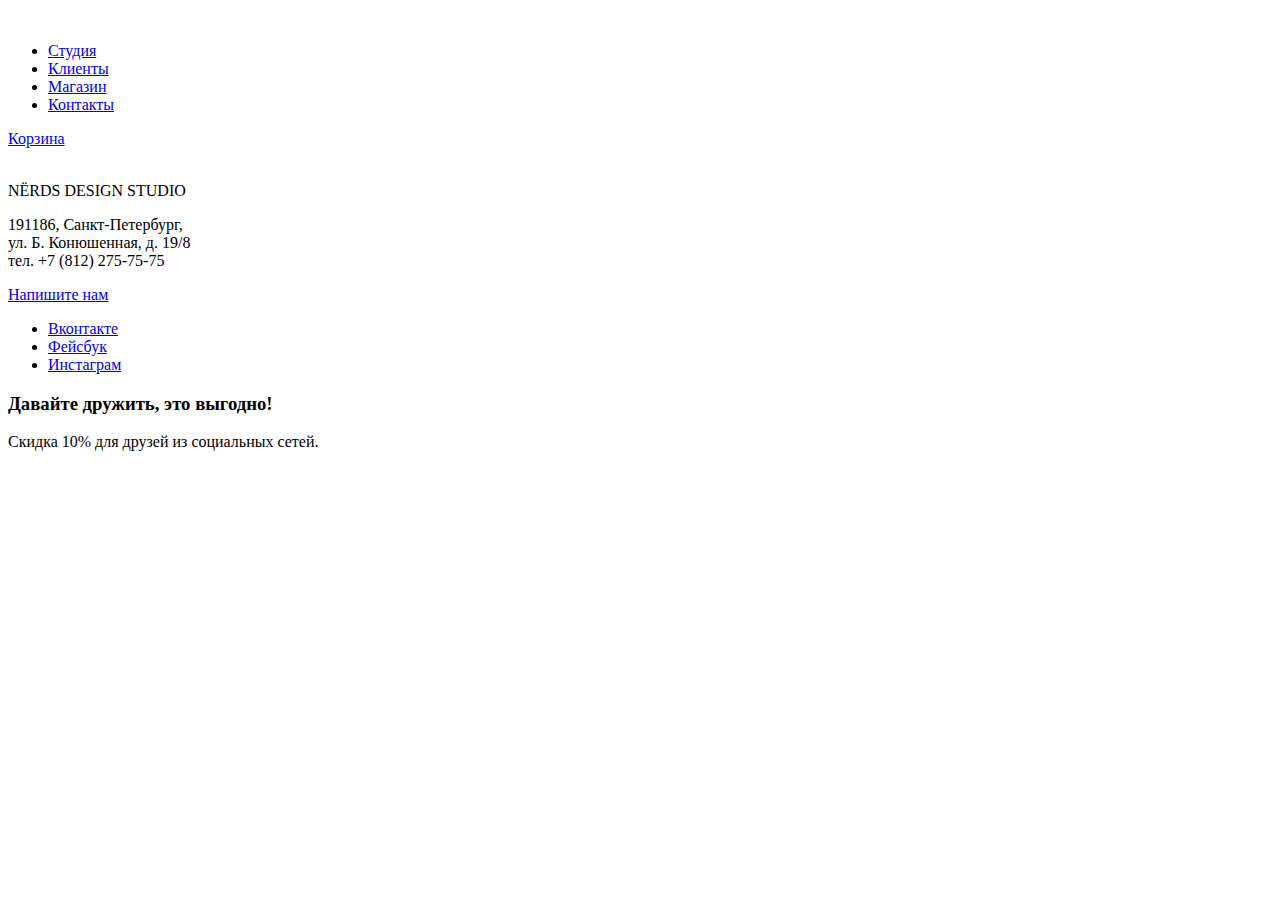
==== blank.html @ 65775ac2 "Correct notes" ====
<!DOCTYPE html>
<html lang="ru">
<head>
  <meta charset="UTF-8">
  <title>blank</title>
</head>
<body>
<header>
  <nav>
    <a href="index.html">
      <img src="https://via.placeholder.com/150x100" alt="">
    </a>
    <ul>
      <li><a href="blank.html">Студия</a></li>
      <li><a href="blank.html">Клиенты</a></li>
      <li><a href="catalog.html">Магазин</a></li>
      <li><a href="blank.html">Контакты</a></li>
    </ul>
    <a href="blank.html">Корзина</a>
  </nav>
</header>
<footer>
  <div>
    <img src="https://via.placeholder.com/150x100" alt="">
    <img src="https://via.placeholder.com/150x100" alt="">
    <p>NЁRDS DESIGN STUDIO</p>
    <p>191186, Санкт-Петербург, <br>
      ул. Б. Конюшенная, д. 19/8 <br>
      тел. +7 (812) 275-75-75</p>
    <a href="blank.html">Напишите нам</a>
  </div>
  <div>
    <ul>
      <li>
        <a href="#">Вконтакте</a>
      </li>
      <li>
        <a href="#">Фейсбук</a>
      </li>
      <li>
        <a href="#">Инстаграм</a>
      </li>
    </ul>
  </div>
  <section>
    <h3>Давайте дружить, это выгодно!</h3>
    <p>Скидка 10% для друзей из социальных сетей.</p>
  </section>
</footer>
</body>
</html>
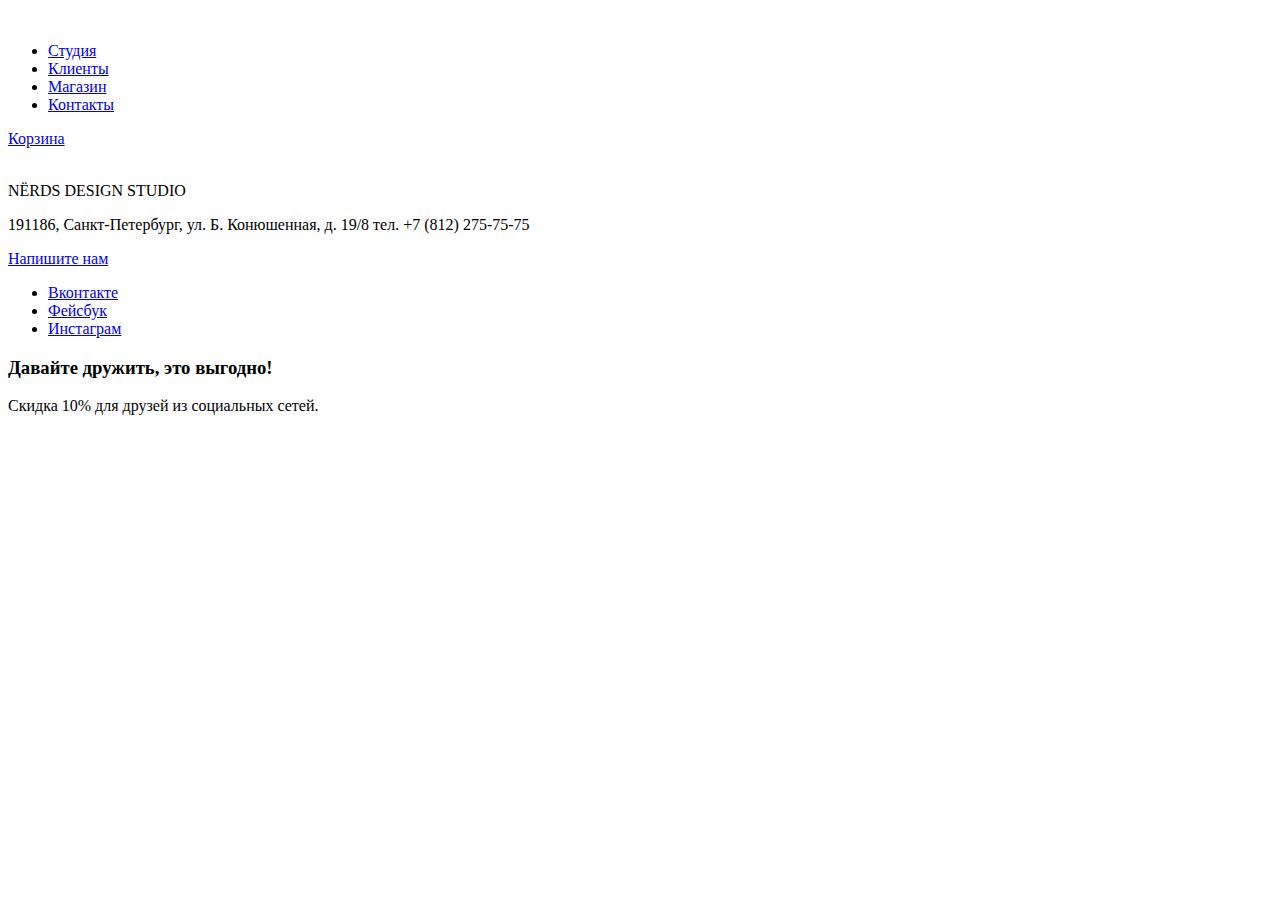
==== commit 1cb01112: "Correct all notes." ====
--- a/blank.html
+++ b/blank.html
@@ -24,8 +24,8 @@
     <img src="https://via.placeholder.com/150x100" alt="">
     <img src="https://via.placeholder.com/150x100" alt="">
     <p>NЁRDS DESIGN STUDIO</p>
-    <p>191186, Санкт-Петербург, <br>
-      ул. Б. Конюшенная, д. 19/8 <br>
+    <p>191186, Санкт-Петербург,
+      ул. Б. Конюшенная, д. 19/8
       тел. +7 (812) 275-75-75</p>
     <a href="blank.html">Напишите нам</a>
   </div>
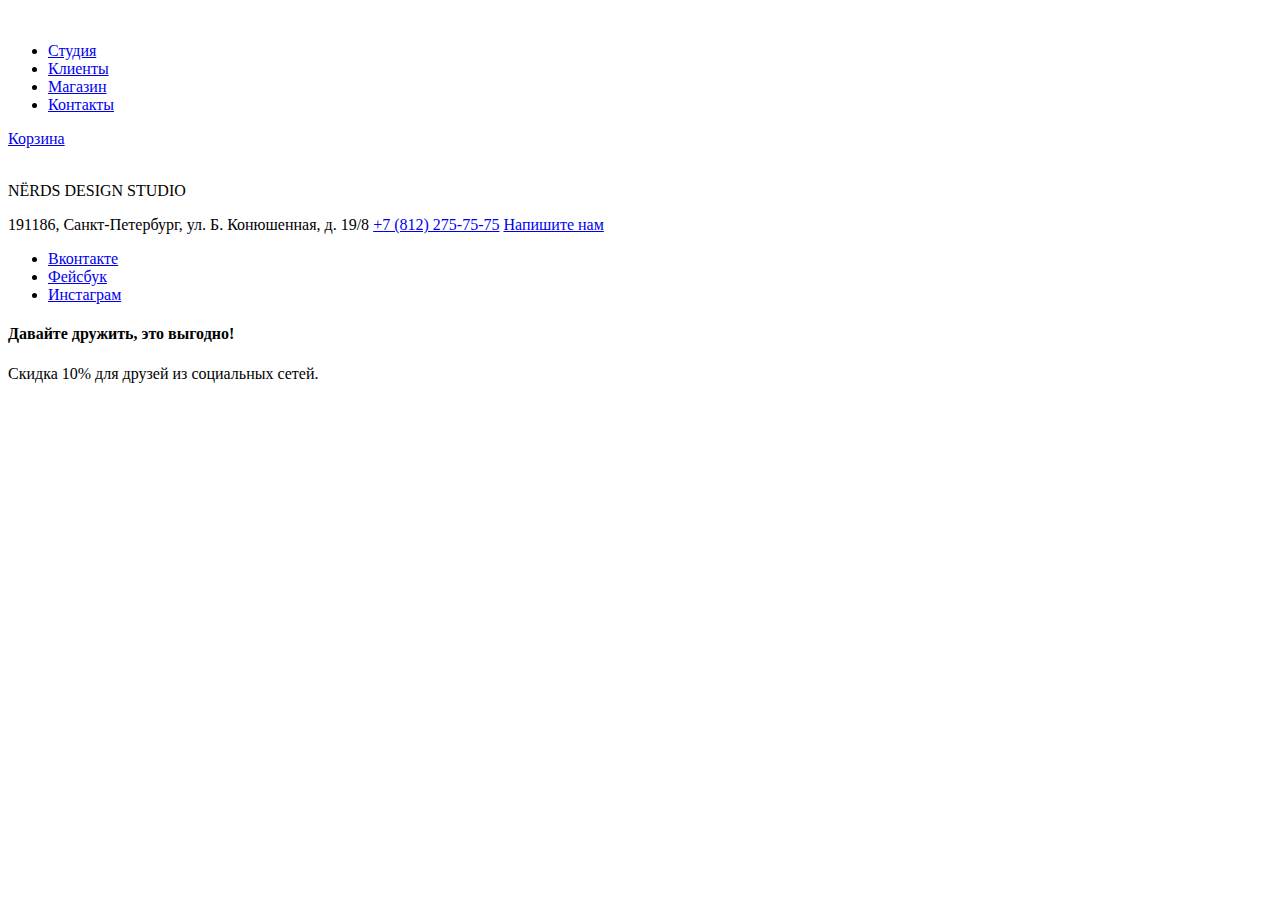
==== commit f6d28d66: "Sizes img,div." ====
--- a/blank.html
+++ b/blank.html
@@ -8,7 +8,7 @@
 <header>
   <nav>
     <a href="index.html">
-      <img src="https://via.placeholder.com/150x100" alt="">
+      <img src="https://via.placeholder.com/160x65" alt="">
     </a>
     <ul>
       <li><a href="blank.html">Студия</a></li>
@@ -21,13 +21,13 @@
 </header>
 <footer>
   <div>
-    <img src="https://via.placeholder.com/150x100" alt="">
-    <img src="https://via.placeholder.com/150x100" alt="">
+    <img src="https://via.placeholder.com/1440x416" alt="">
+    <img src="https://via.placeholder.com/231x190" alt="">
     <p>NЁRDS DESIGN STUDIO</p>
     <p>191186, Санкт-Петербург,
       ул. Б. Конюшенная, д. 19/8
-      тел. +7 (812) 275-75-75</p>
-    <a href="blank.html">Напишите нам</a>
+      <a href="tel:+78122757575">+7 (812) 275-75-75</a>
+      <a href="blank.html">Напишите нам</a>
   </div>
   <div>
     <ul>
@@ -43,7 +43,7 @@
     </ul>
   </div>
   <section>
-    <h3>Давайте дружить, это выгодно!</h3>
+    <h4>Давайте дружить, это выгодно!</h4>
     <p>Скидка 10% для друзей из социальных сетей.</p>
   </section>
 </footer>
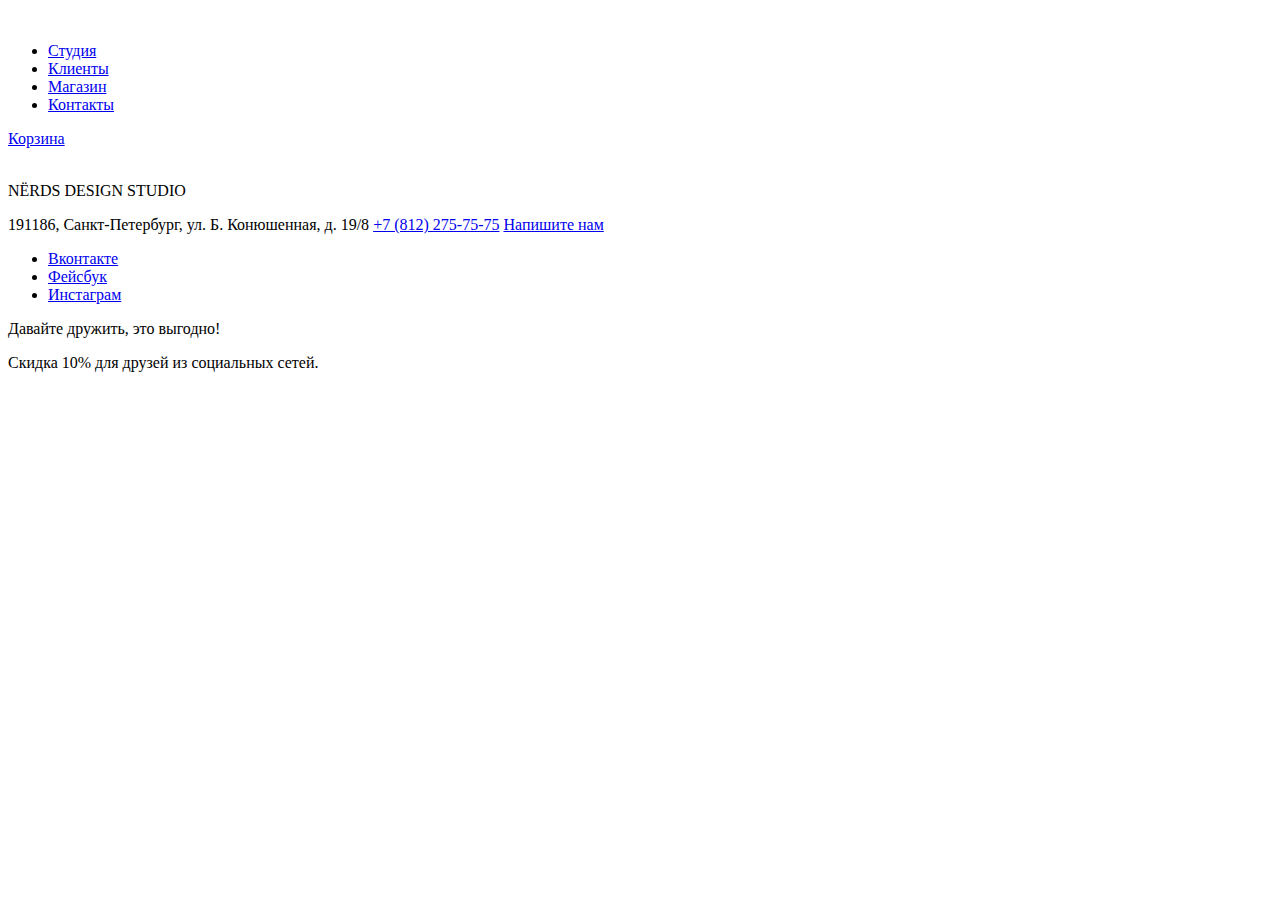
==== commit 4d09deed: "remove h4" ====
--- a/blank.html
+++ b/blank.html
@@ -43,7 +43,7 @@
     </ul>
   </div>
   <section>
-    <h4>Давайте дружить, это выгодно!</h4>
+    <p>Давайте дружить, это выгодно!</p>
     <p>Скидка 10% для друзей из социальных сетей.</p>
   </section>
 </footer>
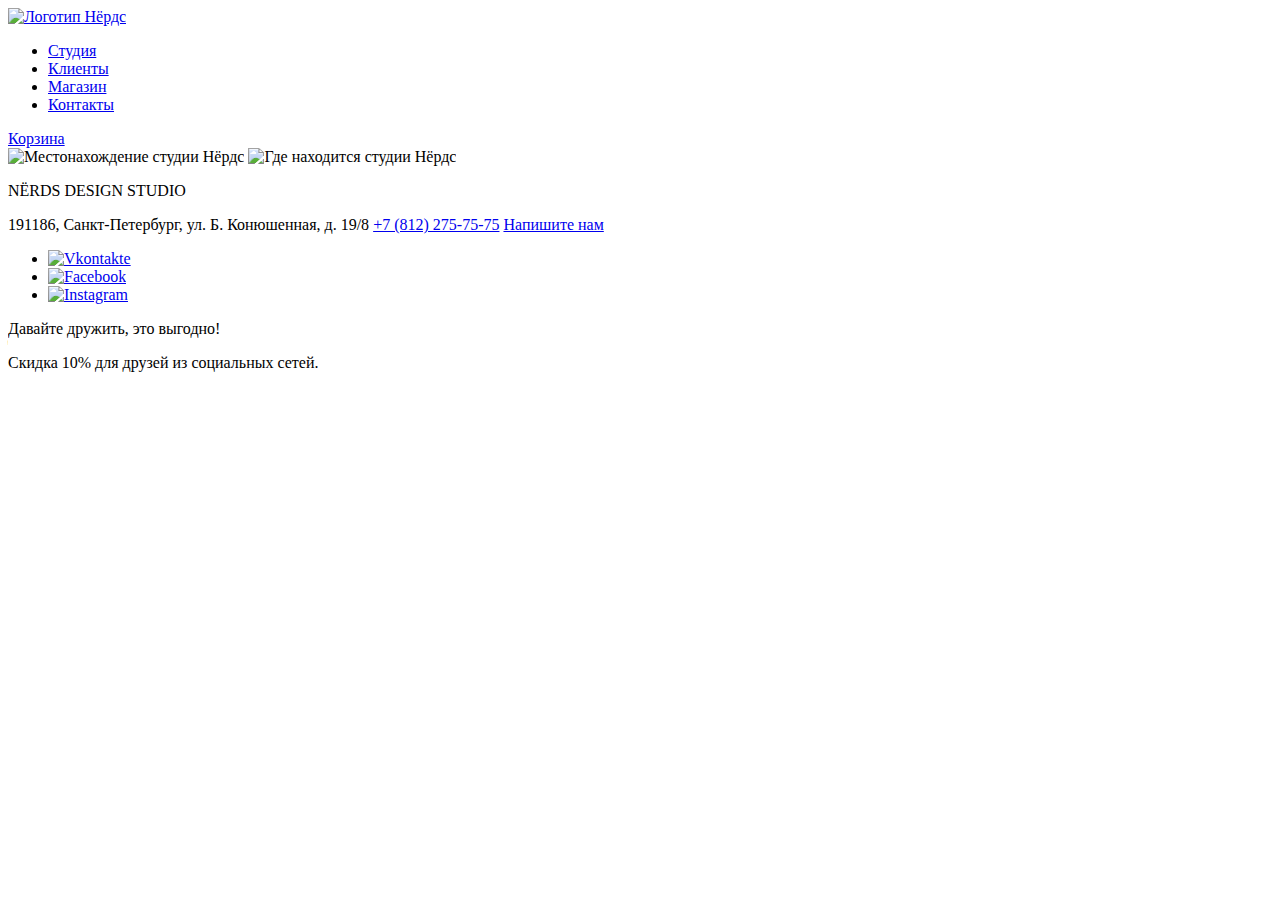
==== commit bd38d0a7: "Add img" ====
--- a/blank.html
+++ b/blank.html
@@ -3,12 +3,16 @@
 <head>
   <meta charset="UTF-8">
   <title>blank</title>
+  <link rel="icon" href="favicon.ico">
+  <link rel="icon" href="icon.svg" type="image/svg+xml">
+  <link rel="apple-touch-icon" href="apple.png">
+  <link rel="manifest" href="manifest.webmanifest">
 </head>
 <body>
 <header>
   <nav>
     <a href="index.html">
-      <img src="https://via.placeholder.com/160x65" alt="">
+      <img src="img/nerds-logo.svg" width="160" height="65" alt="Логотип Нёрдс">
     </a>
     <ul>
       <li><a href="blank.html">Студия</a></li>
@@ -21,8 +25,8 @@
 </header>
 <footer>
   <div>
-    <img src="https://via.placeholder.com/1440x416" alt="">
-    <img src="https://via.placeholder.com/231x190" alt="">
+    <img src="img/map.jpg" width="1440" height="416" alt="Местонахождение студии Нёрдс">
+    <img src="img/map-marker.png" width="231" height="190" alt="Где находится студии Нёрдс">
     <p>NЁRDS DESIGN STUDIO</p>
     <p>191186, Санкт-Петербург,
       ул. Б. Конюшенная, д. 19/8
@@ -32,13 +36,13 @@
   <div>
     <ul>
       <li>
-        <a href="#">Вконтакте</a>
+        <a href="#"><img src="img/icon-vk.png" width="27" height="15" alt="Vkontakte"></a>
       </li>
       <li>
-        <a href="#">Фейсбук</a>
+        <a href="#"><img src="img/icon-fb.png" width="12" height="22" alt="Facebook"></a>
       </li>
       <li>
-        <a href="#">Инстаграм</a>
+        <a href="#"><img src="img/icon-insta.png" width="21" height="21" alt="Instagram"></a>
       </li>
     </ul>
   </div>
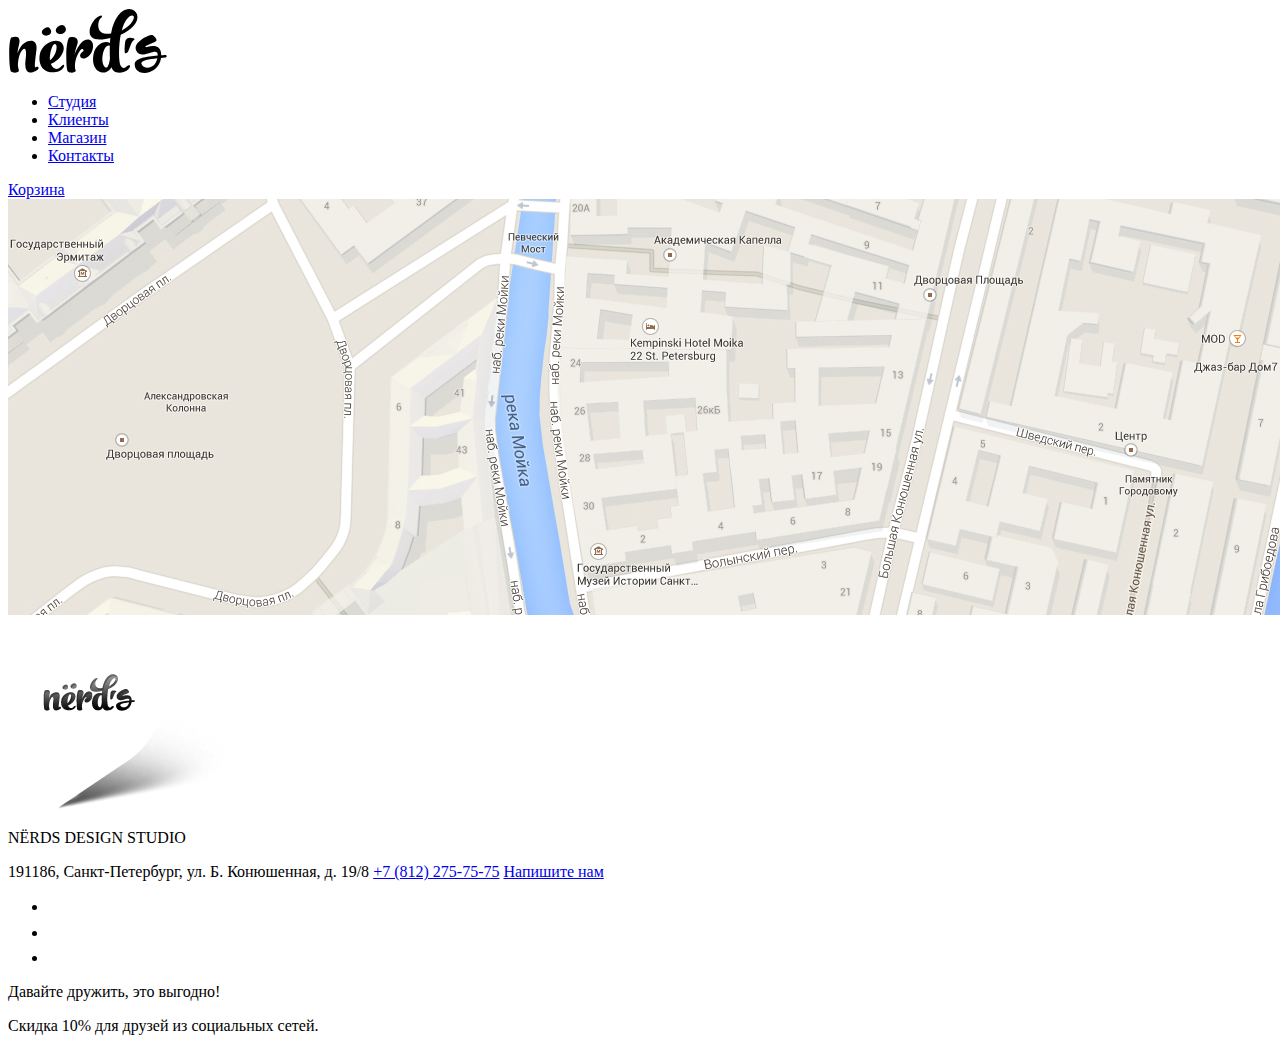
==== commit 53560dda: "css to index" ====
--- a/blank.html
+++ b/blank.html
@@ -7,6 +7,9 @@
   <link rel="icon" href="icon.svg" type="image/svg+xml">
   <link rel="apple-touch-icon" href="apple.png">
   <link rel="manifest" href="manifest.webmanifest">
+  <link href="https://fonts.googleapis.com/css2?family=Roboto:wght@400;700&display=swap" rel="stylesheet">
+  <link href="css/normalize.css" rel="stylesheet">
+  <link href="css/style.css" rel="stylesheet">
 </head>
 <body>
 <header>
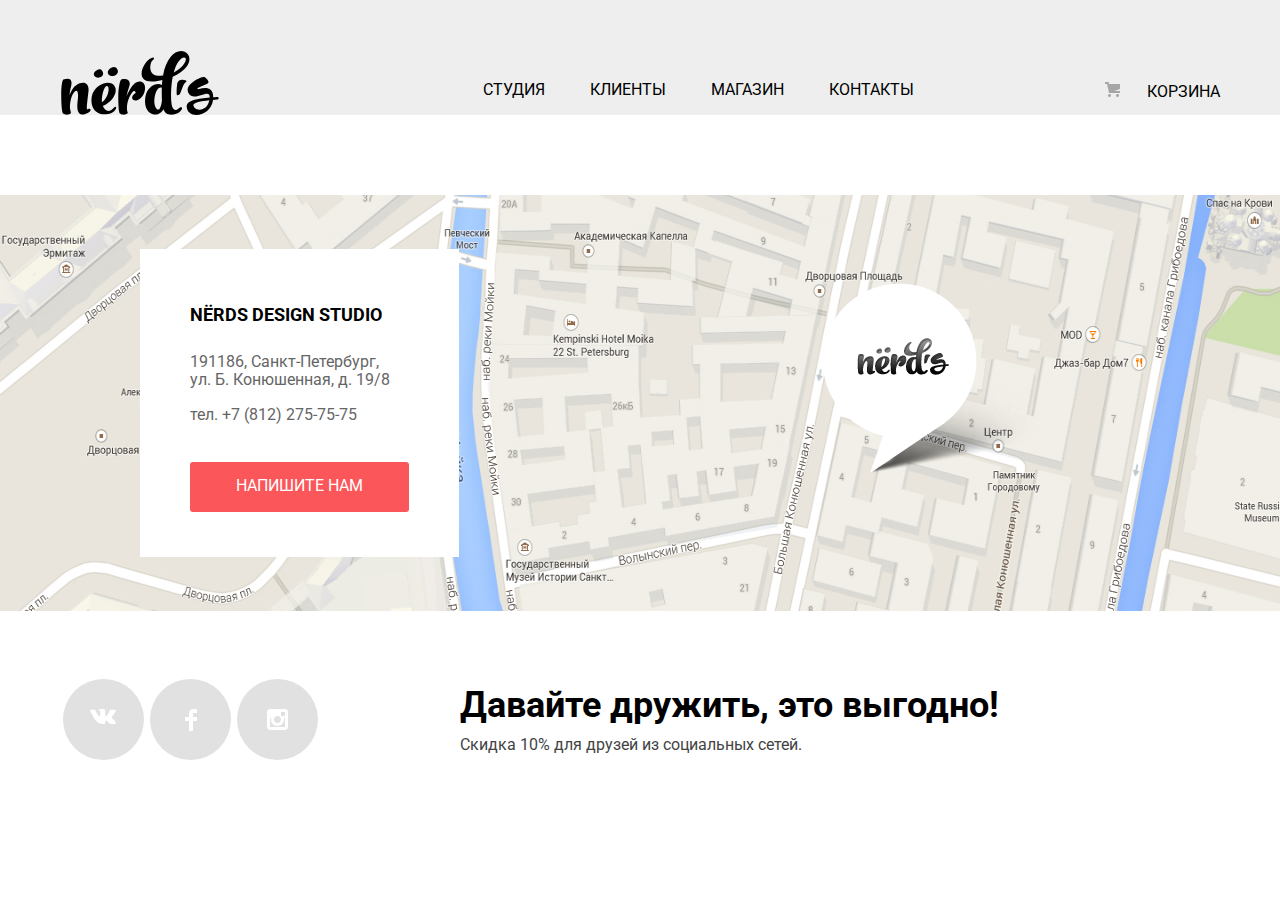
==== commit 1a5afdc4: "pixel perfect index.5" ====
--- a/blank.html
+++ b/blank.html
@@ -1,8 +1,9 @@
 <!DOCTYPE html>
-<html lang="ru">
+<html class="page" lang="ru">
 <head>
-  <meta charset="UTF-8">
-  <title>blank</title>
+  <meta name="viewport" content="width=device-width, initial-scale=1.0">
+  <meta charset="utf-8">
+  <title>HTML Academy: Нёрдс</title>
   <link rel="icon" href="favicon.ico">
   <link rel="icon" href="icon.svg" type="image/svg+xml">
   <link rel="apple-touch-icon" href="apple.png">
@@ -11,48 +12,59 @@
   <link href="css/normalize.css" rel="stylesheet">
   <link href="css/style.css" rel="stylesheet">
 </head>
-<body>
-<header>
-  <nav>
-    <a href="index.html">
+<body class="body">
+<header class="main-header">
+  <nav class="main-navigation">
+    <a class="main-header-logo">
       <img src="img/nerds-logo.svg" width="160" height="65" alt="Логотип Нёрдс">
     </a>
-    <ul>
-      <li><a href="blank.html">Студия</a></li>
+    <ul class="site-navigation">
+      <li><a href="index.html">Студия</a></li>
       <li><a href="blank.html">Клиенты</a></li>
       <li><a href="catalog.html">Магазин</a></li>
       <li><a href="blank.html">Контакты</a></li>
     </ul>
-    <a href="blank.html">Корзина</a>
+    <div class="basket-navigation">
+      <a class="basket-navigation" href="blank.html">
+        <img class="icon-basket" src="img/cart-icon.png" width="15" height="15" alt="Корзина магазина Студии Нёрдс">
+        Корзина
+      </a>
+    </div>
   </nav>
 </header>
-<footer>
-  <div>
-    <img src="img/map.jpg" width="1440" height="416" alt="Местонахождение студии Нёрдс">
-    <img src="img/map-marker.png" width="231" height="190" alt="Где находится студии Нёрдс">
-    <p>NЁRDS DESIGN STUDIO</p>
-    <p>191186, Санкт-Петербург,
-      ул. Б. Конюшенная, д. 19/8
-      <a href="tel:+78122757575">+7 (812) 275-75-75</a>
-      <a href="blank.html">Напишите нам</a>
+
+<footer class="main-footer">
+  <div class="footer-contacts">
+    <img class="contacts-map" src="img/map.jpg" width="1440" height="416" alt="Местонахождение студии Нёрдс">
+    <img class="contacts-map-marker" src="img/map-marker.png" width="231" height="190"
+         alt="Карта офиса по адресу Санкт-Петербург, ул. Б. Конюшенная, д. 19/8">
+    <div class="footer-main-contacts">
+      <p class="contacts-caption">NЁRDS DESIGN STUDIO</p>
+      <p class="contacts-address">191186, Санкт-Петербург, <br>
+        ул. Б. Конюшенная, д. 19/8</p>
+      <a class="contacts-phone" href="tel:+78122757575">тел. +7 (812) 275-75-75</a>
+      <a class="button contacts" href="blank.html">Напишите нам</a>
+    </div>
   </div>
-  <div>
-    <ul>
-      <li>
-        <a href="#"><img src="img/icon-vk.png" width="27" height="15" alt="Vkontakte"></a>
-      </li>
-      <li>
-        <a href="#"><img src="img/icon-fb.png" width="12" height="22" alt="Facebook"></a>
-      </li>
-      <li>
-        <a href="#"><img src="img/icon-insta.png" width="21" height="21" alt="Instagram"></a>
-      </li>
-    </ul>
+  <div class="footer-elements">
+    <div class="footer-social">
+      <ul>
+        <li class="social-button">
+          <a href="#"><img src="img/icon-vk.svg" width="27" height="15" alt="Vkontakte"></a>
+        </li>
+        <li class="social-button">
+          <a class="social-button" href="#"><img src="img/icon-fb.svg" width="12" height="22" alt="Facebook"></a>
+        </li>
+        <li class="social-button">
+          <a class="social-button" href="#"><img src="img/icon-insta.svg" width="21" height="21" alt="Instagram"></a>
+        </li>
+      </ul>
+    </div>
+    <div class="promo">
+      <p class="promo-text">Давайте дружить, это выгодно!</p>
+      <p class="promo-text+p">Скидка 10% для друзей из социальных сетей.</p>
+    </div>
   </div>
-  <section>
-    <p>Давайте дружить, это выгодно!</p>
-    <p>Скидка 10% для друзей из социальных сетей.</p>
-  </section>
 </footer>
 </body>
 </html>
--- a/css/style.css
+++ b/css/style.css
@@ -0,0 +1,1334 @@
+/* Variables */
+
+:root {
+  --basic-extra-light: #EEEEEE;
+  --basic-light: #E1E1E1;
+  --basic-white: #ffffff;
+  --basic-red: #FB565A;
+  --basic-green: #00CA74;
+  --basic-yellow: #EFC849;
+  --basic-black: #000000;
+
+  --active-dark-red: #E74246;
+  --active-extra-dark-red: #D7373B;
+  --active-light: #A6A6A6;
+  --active-dark-green: #00BC6C;
+  --active-extra-dark-green: #00AA62;
+  --active-dark-yellow: #EAB534;
+  --active-extra-dark-yellow: #E5A722;
+  --active-black: #444444;
+  --active-grey: #D7DCDE;
+  --active-border-grey: #B4B9BB;
+
+  --special: #283136;
+  --special-grey: #666666;
+  --special-input: #4D4D4D;
+  --special-triangle: #231F20;
+  --special-hover: #DFDFDF;
+  --special-active: #D5D5D5;
+  --special-border: #DBDBDB;
+  --special-button: #C1C1C1;
+  --special-green: #00CA74;
+  --special-cost: #ABABAB;
+  --special-scale: #D7DCDF;
+}
+
+/* Global */
+
+body {
+  min-width: 960px;
+  margin: 0;
+  padding: 0;
+  font-family: "Roboto", "Arial", sans-serif;
+  font-size: 16px;
+  line-height: 24px;
+  color: var(--basic-black);
+  background-color: var(--basic-white);
+}
+
+/*  min-height: 100%;*/
+/*display: grid;*/
+/*grid-template-rows:*/
+/*  min-content*/
+/*  1fr*/
+/*  min-content;*/
+/*align-content: start;*/
+
+
+a {
+  text-decoration: none;
+}
+
+img {
+  max-width: 100%;
+  align-self: center;
+}
+
+.button {
+  font: inherit;
+  text-align: center;
+  vertical-align: middle;
+  color: var(--basic-white);
+  text-transform: uppercase;
+  background-color: var(--basic-red);
+  border: none;
+  display: block;
+  width: 240px;
+  height: 50px;
+  padding-top: 17px;
+  border-radius: 3px;
+  box-sizing: border-box;
+  margin-bottom: 50px;
+}
+
+.button:active,
+.button-red:active {
+  background-color: var(--active-extra-dark-red);
+}
+
+.button:hover,
+.button-red:hover {
+  background-color: var(--active-dark-red);
+}
+
+/* Navigation */
+
+.main-header {
+  background-color: var(--basic-extra-light);
+}
+
+.main-navigation {
+  align-items: center;
+  max-width: 1160px;
+  /*padding: 0;*/
+  margin: auto;
+  display: grid;
+  grid-template-columns: 160px 437px auto;
+  justify-content: space-between;
+  /*width: 100%;*/
+  /*margin: 0 auto;*/
+  vertical-align: top;
+  height: 65px;
+  padding-top: 50px;
+}
+
+.main-header-logo {
+  /*float: left;*/
+  width: 160px;
+  padding: 0;
+  margin-bottom: 0;
+  height: 80px;
+  /*margin: 49px 202px 0 140px;*/
+}
+
+.main-header-logo:hover {
+  opacity: 70%;
+}
+
+.main-header-logo:active {
+  opacity: 20%;
+}
+
+.navigation-wrapper {
+  /*width: 100%;*/
+  /*display: grid;*/
+  /*grid-template-columns: auto auto;*/
+  /*!*margin: 0 auto;*!*/
+  /*vertical-align: top;*/
+  /*margin-top: 75px;*/
+}
+
+.site-navigation {
+  display: grid;
+  grid-template-columns: auto auto auto auto;
+  list-style-type: none;
+  width: 437px;
+  padding-left: 39px;
+  /*margin-left: 157px;*/
+}
+
+.site-navigation li {
+  margin-right: 45px;
+}
+
+.site-navigation a,
+.basket-navigation a {
+  text-transform: uppercase;
+  font-size: 16px;
+  line-height: 30px;
+  color: var(--basic-black);
+  text-decoration: none;
+}
+
+.site-navigation a:active,
+.basket-navigation a:active {
+  opacity: 30%;
+}
+
+.site-navigation a:hover,
+.basket-navigation a:hover {
+  color: var(--basic-red);
+}
+
+.basket-navigation {
+  text-align: right;
+  padding-bottom: 0;
+  margin-top: 3px;
+}
+
+.icon-basket {
+  width: 15px;
+  height: 15px;
+  color: var(--active-light);
+  margin-right: 23px;
+}
+
+/*.basket-navigation.icon-basket {*/
+/*display: flex;*/
+/*margin-left: auto;*/
+/*position: relative;*/
+/*}*/
+
+/*.active-item {*/
+/*  border-bottom: 1px solid var(--basic-red);*/
+/*}*/
+
+/* Slider-description */
+
+.slider {
+  width: 1160px;
+  height: 431px;
+  overflow: hidden;
+  /*background-color: var(--basic-extra-light);*/
+  /*min-height: 100vh;*/
+  margin: auto;
+}
+
+.slider-description {
+  display: grid;
+  grid-template-columns: 1fr auto;
+  /*grid-template-rows: auto auto auto;*/
+  /*width: 1157px;*/
+  /*margin: 9px 143px 80px 140px;*/
+}
+
+.first .slider-headline {
+  margin-bottom: 0;
+}
+
+.first .slider-preview {
+  margin-top: 10px;
+  padding-bottom: 7px;
+}
+
+.slider-preview {
+  /*margin-bottom: 27px;*/
+  /*grid-row-start: 2;*/
+  /*margin-top: 5px;*/
+  /*margin-bottom: 0px;*/
+  margin-top: 0;
+  padding-bottom: 25px;
+}
+
+.slider-img {
+  width: 760px;
+  height: 431px;
+  grid-row: 1/4;
+  padding-right: 5px;
+  grid-column: 2;
+  background-color: transparent;
+}
+
+.slider-headline {
+  font-size: 55px;
+  line-height: 55px;
+  margin-bottom: 0;
+  width: 397px;
+  height: 111px;
+  font-weight: 500;
+  margin-top: 78px;
+}
+
+.slider-controls {
+  position: absolute;
+  top: 430px;
+  left: 676px;
+  /*z-index: 20;*/
+  /*display: block;*/
+  /*width: 88px;*/
+  /*justify-content: space-between;*/
+}
+
+.slider-controls button {
+  /*padding: 0;*/
+  width: 18px;
+  height: 18px;
+  border: none;
+  background-color: var(--basic-white);
+  border-radius: 50%;
+  margin-right: 13px;
+}
+
+.first-button {
+  /*border: 2px solid var(--special-button);*/
+  box-shadow: 0 2px 2px 0 var(--special-cost);
+  cursor: pointer;
+}
+
+/* Features */
+
+.features-img {
+  width: 300px;
+  height: 146px;
+}
+
+.features {
+  /*height: 507px;
+  margin-bottom: 73px;*/
+  margin: 80px auto 0;
+  width: 1160px;
+  padding-bottom: 80px;
+  border-bottom: 1px solid var(--basic-extra-light);
+}
+
+.features-list {
+  list-style: none;
+  margin: 0;
+  padding: 0;
+  /*display: flex;*/
+  /*flex-direction: row;*/
+  display: grid;
+  grid-template-columns: 1fr 1fr 1fr;
+  column-gap: 40px;
+}
+
+.featured-item {
+  width: 300px;
+}
+
+.feature-item p {
+  margin: 0 10px 32px;
+}
+
+.features-list h3 {
+  font-size: 24px;
+  line-height: 30px;
+  text-transform: uppercase;
+  font-weight: bold;
+  margin-bottom: 16px;
+  margin-top: 18px;
+  color: var(--basic-black);
+
+}
+
+.features-button {
+  text-align: center;
+  color: var(--basic-white);
+  vertical-align: middle;
+  text-transform: uppercase;
+  font-size: 16px;
+  line-height: 18px;
+  border: none;
+  width: 160px;
+  height: 50px;
+  margin-top: 15px;
+  /*margin: 32px 240px 80px 240px;*/
+}
+
+.button-red {
+  /*margin-left: 140px;*/
+  background-color: var(--basic-red);
+}
+
+.button-green {
+  background-color: var(--basic-green);
+}
+
+.button-yellow {
+  background-color: var(--basic-yellow);
+}
+
+.button-yellow:hover {
+  background-color: var(--active-dark-yellow);
+}
+
+.button-yellow:active {
+  background-color: var(--active-extra-dark-yellow);
+}
+
+.button-green:hover {
+  background-color: var(--active-dark-green);
+}
+
+.button-green:active {
+  background-color: var(--active-extra-dark-green);
+}
+
+/*content*/
+
+.content {
+  /*margin-right: 149px;*/
+  width: 651px;
+}
+
+.slogan {
+  font-size: 45px;
+  line-height: 45px;
+  font-weight: 500;
+  width: 651px;
+  height: 91px;
+  color: var(--basic-black);
+  margin: 45px 0 32px 1px;
+}
+
+.content p {
+  width: 646px;
+  height: 49px;
+}
+
+.benefits-list-title {
+  text-transform: uppercase;
+  font-weight: bold;
+  margin-bottom: 20px;
+  margin-top: 42px;
+}
+
+.benefits-list ul {
+  margin: 0;
+  padding: 1px 0 0 35px;
+  list-style: none;
+}
+
+.benefits-item {
+  margin-right: 10px;
+  margin-bottom: 25px;
+  position: relative;
+}
+
+.benefits-item::before {
+  content: "";
+  position: absolute;
+  width: 25px;
+  height: 2px;
+  left: -32px;
+  background: var(--basic-red);
+  top: 12px;
+}
+
+/*sidebar*/
+
+.sidebar {
+  padding-top: 10px;
+  width: 365px;
+}
+
+.sidebar-img {
+  width: 360px;
+  height: 208px;
+  margin-bottom: 14px;
+  padding-left: 5px;
+}
+
+.sidebar-headline {
+  text-transform: uppercase;
+  font-weight: bold;
+  margin-bottom: 26px;
+  color: var(--basic-black);
+  text-align: center;
+  padding-left: 5px;
+}
+
+.table-list {
+  padding-top: 3px;
+  padding-left: 3px;
+}
+
+
+.table-item {
+  font-size: 45px;
+  line-height: 64px;
+  font-weight: bold;
+  padding-bottom: 10px;
+  color: var(--basic-black);
+}
+
+.table-item td {
+  padding: 0;
+}
+
+.table-percent {
+  font-size: 34px;
+  line-height: 40px;
+  font-weight: bold;
+  text-align: left;
+}
+
+.table-text {
+  font-size: 16px;
+  line-height: 18px;
+  height: 55px;
+  color: var(--special);
+}
+
+.numbers {
+  width: 50px;
+}
+
+/*partners*/
+
+.partners-list {
+  display: flex;
+  justify-content: space-between;
+  height: 162px;
+  align-items: center;
+  /*margin-bottom: 100px;*/
+  border-bottom: 1px solid var(--basic-extra-light);
+  max-width: 1160px;
+  /*margin-top: 20px;*/
+  list-style: none;
+  margin: 0;
+  padding: 0;
+  margin-left: 148px;
+
+}
+
+/*.partner-list li {*/
+/*  width: 298px;*/
+/*}*/
+
+.partner-item {
+  opacity: 20%;
+  /*margin-bottom: 20px;*/
+  /*width: 298px;*/
+}
+
+.border-right {
+  padding-right: 48px;
+  border-right: 2px solid var(--basic-extra-light);
+  height: 52px;
+  margin-bottom: 37px;
+  margin-left: 13px;
+}
+
+.partner-item-img {
+  opacity: 20%;
+  height: 90px;
+  padding-right: 63px;
+}
+
+.partner-item:hover {
+  opacity: 100%;
+}
+
+.partner-item-img:hover {
+  opacity: 100%;
+}
+
+.partner-item:active {
+  opacity: 10%;
+}
+
+.partner-item-img:active {
+  opacity: 10%;
+}
+
+/*footer*/
+
+.main-footer {
+  margin-top: 80px;
+  margin-bottom: 75px;
+}
+
+.footer-main-contacts {
+  display: block;
+  position: absolute;
+  margin-left: 140px;
+  margin-top: 54px;
+  /*margin-bottom: 54px;*/
+  /*padding-left: 50px;*/
+  width: 319px;
+  height: 308px;
+  background-color: var(--basic-white);
+}
+
+.main-footer .container {
+  display: flex;
+  /*display: grid;
+grid-template-columns: 1fr 1fr;*/
+}
+
+.footer-contacts {
+  display: grid;
+  position: relative;
+  /*width: 100%;*/
+  margin-top: 60px;
+  max-width: 1440px;
+  margin: auto;
+}
+
+.footer-main-contacts p,
+.footer-main-contacts a {
+  padding-left: 50px;
+}
+
+.contacts-caption {
+  font-size: 18px;
+  line-height: 30px;
+  font-weight: bold;
+  margin-top: 51px;
+  margin-bottom: 23px;
+  color: var(--basic-black);
+}
+
+.contacts-address,
+.contacts-phone {
+  line-height: 18px;
+  color: var(--special-grey);
+  /*height: 72px;*/
+  font-size: 16px;
+}
+
+.contacts-address {
+  margin-bottom: 11px;
+  height: 39px;
+}
+
+.contacts-map {
+  width: 1440px;
+  height: 416px;
+}
+
+.contacts-map-marker {
+  width: 231px;
+  height: 190px;
+  padding: 90px 387px 140px 822px;
+  position: absolute;
+}
+
+.button.contacts {
+  width: 219px;
+  /*  height: 50px;*/
+  margin-top: 35px;
+  padding-top: 12px;
+  margin-left: 50px;
+  padding-left: 0;
+}
+
+/*соц сети*/
+
+.footer-elements {
+  display: grid;
+  grid-template-columns: 350px auto;
+  height: 217px;
+  width: 1160px;
+  align-items: center;
+  margin: auto;
+}
+
+.footer-social ul {
+  list-style: none;
+  display: flex;
+  flex-wrap: wrap;
+  justify-content: space-between;
+  width: 261px;
+  padding-left: 0;
+}
+
+.social-button {
+  width: 81px;
+  height: 81px;
+  margin-right: 9px;
+  background-color: var(--basic-light);
+  color: var(--basic-white);
+  text-align: center;
+  /*vertical-align: middle;*/
+  border-radius: 50%;
+  margin: auto;
+}
+
+.footer-social img {
+  padding-top: 30px;
+}
+
+/*.social-button a {*/
+/*  padding-top: 30px;*/
+/*}*/
+
+.social-button:hover {
+  background-color: var(--active-dark-red);
+}
+
+.social-button:active {
+  background-color: var(--active-extra-dark-red);
+}
+
+.promo {
+  padding-left: 50px;
+}
+
+.promo-text {
+  font-size: 36px; /*%*/
+  line-height: 36px;
+  font-weight: bold;
+  text-align: left;
+  margin-top: 45px;
+  margin-bottom: 0;
+}
+
+.promo-text + p {
+  line-height: 22px;
+  margin-top: 11px;
+  margin-bottom: 41px;
+  color: var(--active-black);
+}
+
+/*modal*/
+
+.modal {
+  /*display: none;*/
+  position: absolute;
+  box-shadow: 0 20px 40px rgba(0, 0, 0, 0.4);
+  background-position: 0 0;
+  width: 960px;
+  height: 590px;
+  top: 1705px;
+  background: var(--basic-white);
+  left: 0;
+  right: 0;
+  margin: auto;
+}
+
+.modal h4 {
+  margin: 63px 0 37px 100px;
+  font-size: 45px;
+  line-height: 53px;
+  font-weight: bold;
+  background-position: left;
+}
+
+.modal-close {
+  height: 21px;
+  width: 21px;
+  opacity: 30%;
+  border: none;
+  background-position: right;
+  background-color: var(--basic-white);
+}
+
+.modal-title {
+  display: flex;
+  flex-direction: row;
+}
+
+.modal-icon-user,
+.modal-icon-password,
+.modal-icon-text {
+  opacity: 50%;
+}
+
+.login-form input[type="email"],
+.login-form input[type="text"] {
+  font: inherit;
+  color: var(--active-black);
+  border: 2px solid var(--active-grey);
+  font-size: 16px;
+  line-height: 18px;
+}
+
+.login-form input[type="email"]:hover,
+.login-form input[type="text"]:hover {
+  font: inherit;
+  border: var(--active-border-grey);
+}
+
+.login-form input[type="email"]:focus,
+.login-form input[type="text"]:focus {
+  font: inherit;
+  border: var(--basic-black);
+}
+
+.login-form input[type="email"]:invalid,
+.login-form input[type="text"]:invalid {
+  font: inherit;
+  border: var(--active-dark-red);
+  color: var(--active-dark-red);
+}
+
+.modal-close:hover {
+  color: var(--basic-red);
+}
+
+.modal-close:active {
+  opacity: 10%;
+}
+
+.login-form label {
+  display: block;
+  line-height: 18px;
+  font-weight: bold;
+  text-align: left;
+  margin-bottom: 9px;
+}
+
+.button.letter {
+  display: block;
+  width: 259px;
+  height: 50px;
+  padding: 3px 0 0 3px;
+  margin-top: 47px;
+  margin-left: 0;
+  margin-right: 1px;
+  padding-bottom: 15px;
+}
+
+.login-form {
+  display: flex;
+  flex-wrap: wrap;
+  margin-left: 100px;
+}
+
+.login-item {
+  /*margin-bottom: 34px;*/
+  justify-content: space-between;
+  margin-top: 0;
+}
+
+.login-item-email {
+  margin-left: 40px;
+}
+
+.login-item-email,
+.login-item-user {
+  width: 360px;
+  height: 77px;
+  /*padding-top: 16px;*/
+  /*padding-left: 16px;*/
+}
+
+.login-item textarea {
+  width: 740px;
+  height: 99px;
+  resize: none;
+  padding-left: 16px;
+  padding-top: 15px;
+}
+
+.login-item-text input {
+  height: 118px;
+  width: 100%;
+}
+
+.login-item-email input,
+.login-item-user input {
+  height: 45px;
+  width: 340px;
+  padding-left: 14px;
+}
+
+.login-item-text {
+  margin-top: 19px
+}
+
+/*correct*/
+
+.slider-preview,
+.featured-item,
+.content,
+.benefits-item,
+.table-item-text {
+  color: var(--special);
+}
+
+.visually-hidden {
+  position: absolute;
+  clip: rect(0 0 0 0);
+  width: 1px;
+  height: 1px;
+  margin: -1px;
+}
+
+/*header nav*/
+
+.header-title h1 {
+  font-size: 55px;
+  line-height: 55px;
+  margin: 0;
+  padding-top: 77px;
+  padding-bottom: 110px;
+  text-align: center;
+  margin-bottom: 53px;
+}
+
+/*.header-title {*/
+/*  margin: 0 auto;*/
+/*}*/
+
+
+/*КАТАЛОГ*/
+
+.catalog-container {
+  color: var(--special);
+  font-size: 16px;
+  line-height: 20px;
+  display: grid;
+  grid-template-columns: 541px 1fr;
+  width: 1157px;
+  height: 2080px;
+}
+
+/*фильтр слева*/
+
+.filters {
+  display: flex;
+  width: 260px;
+  margin-left: 140px;
+  color: var(--special);
+}
+
+.container-filter {
+  list-style: none;
+  padding: 0;
+  margin: 0;
+}
+
+.container-filter li {
+  margin-bottom: 20px;
+}
+
+.container-title {
+  padding: 0;
+  margin: 0;
+  font-weight: bold;
+  font-size: 18px;
+  line-height: 30px;
+  text-transform: uppercase;
+  margin-bottom: 16px;
+  color: var(--basic-black);
+}
+
+.filter-button {
+  text-align: center;
+  display: inline-block;
+  vertical-align: middle;
+  color: var(--basic-black);
+  text-transform: uppercase;
+  background-color: var(--basic-extra-light);
+  font-size: 16px;
+  line-height: 18px;
+  border: none;
+  font-weight: 500;
+  width: 260px;
+  height: 50px;
+}
+
+.filter-button:hover,
+.click:hover {
+  background-color: var(--special-hover);
+}
+
+.filter-button:active {
+  background-color: var(--special-active);
+  color: rgba(0, 0, 0, 0.3);
+}
+
+.filter-label,
+.filter-label:hover {
+  color: var(--special);
+  margin-left: 19px;
+}
+
+.filter-label:active {
+  opacity: 30%;
+}
+
+.filter-label.fixed {
+  padding-top: 20px;
+  padding-bottom: 18px;
+}
+
+.filter-input {
+  color: var(--special-input);
+  opacity: 40%;
+}
+
+.filter-input:hover {
+  color: var(--special-input);
+}
+
+.filter-input {
+  opacity: 10%;
+}
+
+.filter-input:disabled + label {
+  opacity: 0.3;
+}
+
+.filter-box {
+  border: none;
+  /*margin-left: 19px;*/
+  margin: 0;
+  padding: 0;
+  margin-bottom: 27px;
+}
+
+/*фильтр Стоимость*/
+
+.filter-cost {
+  margin: 0;
+  padding: 0;
+  border: none;
+  width: 260px;
+  margin-bottom: 54px;
+  text-transform: uppercase;
+}
+
+.container-title .cost {
+  margin-bottom: 48px;
+}
+
+.range-filter {
+  width: 260px;
+  padding-top: 32px;
+}
+
+.filter-item legend {
+  font-size: 18px;
+  line-height: 24px;
+  text-transform: uppercase;
+  font-weight: 700;
+}
+
+.range-controls {
+  position: relative;
+  height: 41px;
+  margin-bottom: 13px;
+  padding-top: 39px;
+  padding-right: 20px;
+  padding-left: 20px;
+  background-color: var(--basic-extra-light);
+  border-radius: 5px;
+}
+
+.range-controls .cost-scale {
+  height: 2px;
+  background-color: var(--special-scale);
+}
+
+.range-controls .bar {
+  width: 62%;
+  height: 2px;
+  background-color: var(--special-green);
+}
+
+.range-controls .toggle {
+  position: absolute;
+  top: 29px;
+  left: 0;
+  width: 4px;
+  height: 4px;
+  border: 8px solid var(--basic-white);
+  background-color: var(--special-cost);
+  border-radius: 50%;
+  box-shadow: 0 1px 2px 0 var(--special-cost);
+  cursor: pointer;
+}
+
+.range-controls .toggle-min {
+  left: 18px;
+}
+
+.range-controls .toggle-max {
+  left: 160px;
+}
+
+.placeholder-cost {
+  display: flex;
+  justify-content: space-between;
+  margin-bottom: 2px;
+}
+
+.placeholder-cost input {
+  width: 56px;
+  padding: 12px;
+  margin-left: 9px;
+  text-align: center;
+  border: none;
+  border-radius: 5px;
+  background: var(--basic-extra-light);
+  font-family: inherit;
+  font-size: inherit;
+  color: var(--special);
+}
+
+.min-price input {
+  padding-left: 23px;
+  margin-left: 9px;
+  padding-bottom: 6px;
+  width: 46px;
+}
+
+.max-price input {
+  padding-right: 8px;
+  padding-bottom: 6px;
+  padding-left: 16px;
+}
+
+/*сортировка каталога сверху*/
+
+.catalog-sort {
+  display: grid;
+  /*grid-template-columns: 134px 60px 60px 101px 40px;*/
+  grid-template-columns: 134px auto 40px;
+  width: 762px;
+}
+
+.catalog-sort-title {
+  font-size: 18px;
+  line-height: 30px;
+  font-weight: bold;
+  text-transform: uppercase;
+  color: var(--basic-black);
+  vertical-align: top;
+  margin-bottom: 48px;
+}
+
+.catalog-sort-title:hover {
+  color: var(--basic-red)
+}
+
+.catalog-sort-title:active {
+  opacity: 30%;
+}
+
+.catalog-sort-title:hover {
+  color: var(--basic-red)
+}
+
+.sort {
+  text-transform: uppercase;
+  font-size: 14px;
+  line-height: 18px;
+  opacity: 30%;
+  color: var(--basic-black);
+  /*margin-right: 25px;*/
+}
+
+
+/*.current {*/
+/*  margin-left: 241px;*/
+/*}*/
+
+.sort:active,
+.current {
+  opacity: 100%;
+}
+
+.sort:hover {
+  opacity: 60%;
+}
+
+.sort-name a {
+  padding-right: 21px;
+}
+
+.sort-name {
+  /*margin-right: 22px;*/
+  height: 18px;
+  margin: 5px 0 54px 266px;
+  padding: 0;
+}
+
+.triangle-up {
+  padding-left: 18px;
+}
+
+.triangle-up,
+.triangle-down {
+  width: 11px;
+  height: 10px;
+}
+
+/*.triangle:hover {*/
+/*  opacity: 100%;*/
+/*  background-color: var(--active-light);*/
+/*}*/
+
+/*.triangle:active {*/
+/*  background-color: var(--special-triangle);*/
+/*}*/
+
+.triangle-set {
+  display: inline;
+  flex-direction: row;
+  margin: 0;
+  padding: 0;
+  width: 40px;
+}
+
+/*Шаблоны*/
+
+.catalog-list {
+  list-style: none;
+  display: flex;
+  flex-wrap: wrap;
+  align-content: flex-start;
+  width: 758px;
+  margin: 0;
+  padding: 0;
+}
+
+.catalog-list button {
+  /*margin: 32px 80px 44px 80px;*/
+  display: inline-block;
+  text-align: center;
+  vertical-align: middle;
+}
+
+.catalog-item {
+  display: block;
+  position: relative;
+  margin: 0;
+  padding: 0;
+  vertical-align: top;
+  width: 358px;
+  padding-bottom: 28px;
+}
+
+.catalog-span {
+  width: 360px;
+  height: 40px;
+  border-radius: 5px;
+  opacity: 0.12;
+}
+
+.catalog-span:hover {
+  color: var(--special-input);
+  opacity: 1;
+}
+
+.odd {
+  padding-left: 42px;
+  /*padding-bottom: 26px;*/
+}
+
+
+.catalog-title {
+  text-transform: uppercase;
+  font-size: 18px;
+  line-height: 30px;
+  margin-bottom: 12px;
+  color: var(--basic-black);
+  text-align: center;
+}
+
+.catalog-title:hover {
+  color: var(--basic-red);
+}
+
+.catalog-title:active {
+  opacity: 30%;
+}
+
+.catalog-text {
+  line-height: 18px;
+  text-align: center;
+  color: var(--special-grey);
+}
+
+.catalog-block {
+  /*visibility: hidden;*/
+  /*top: 231px;*/
+  display: none;
+  position: absolute;
+}
+
+/*Кнопки под шаблонами*/
+
+.pagination-list {
+  list-style: none;
+  display: flex;
+  flex-wrap: wrap;
+  margin: 0;
+  padding: 0;
+  /*display: grid;
+  grid-template-columns: 20px 20px 20px 20px;*/
+  margin-top: 36px;
+}
+
+
+.pagination-item a {
+  text-align: center;
+  vertical-align: middle;
+  text-transform: uppercase;
+  background-color: var(--basic-extra-light);
+  color: var(--basic-black);
+  font-weight: 500;
+  line-height: 18px;
+  min-width: 50px;
+  margin: 0 11px 11px 0;
+  width: 50px;
+  height: 50px;
+  padding: 15px 17px 14px 21px;
+  border: none;
+}
+
+.pagination-item {
+  margin-right: 2px;
+}
+
+.pagination-item a:hover {
+  background-color: var(--special-hover);
+}
+
+.pagination-item a:active {
+  background-color: var(--special-active);
+  opacity: 30%;
+}
+
+.pagination-item-current a,
+.pagination-item-current a:hover,
+.pagination-item-current a:active {
+  background-color: var(--basic-white);
+  border: var(--special-border);
+}
+
+.pagination-item-next a {
+  width: 260px;
+  height: 50px;
+  padding: 17px 77px 15px 80px;
+}
+
+/*GRID*/
+
+.page {
+  height: 100%;
+}
+
+.container {
+  margin: 0 auto;
+  padding: 0 10px;
+}
+
+.index-columns {
+  display: flex;
+  justify-content: space-between;
+  margin-right: 130px;
+  margin-left: 131px;
+  padding-top: 34px;
+  padding-bottom: 65px;
+  border-bottom: 1px solid var(--basic-extra-light);
+  max-width: 1160px;
+  margin: auto;
+}
+
+/*@keyframes slider-description {
+  from {
+    top: 0;
+    left: 0;
+  }
+.first {transform: translate(0px, 0px);}
+.second {transform: translate(1157px, 431px);
+  display: none;}
+.third {transform: translate(1157px, 431px);
+  display: none;}
+}*/
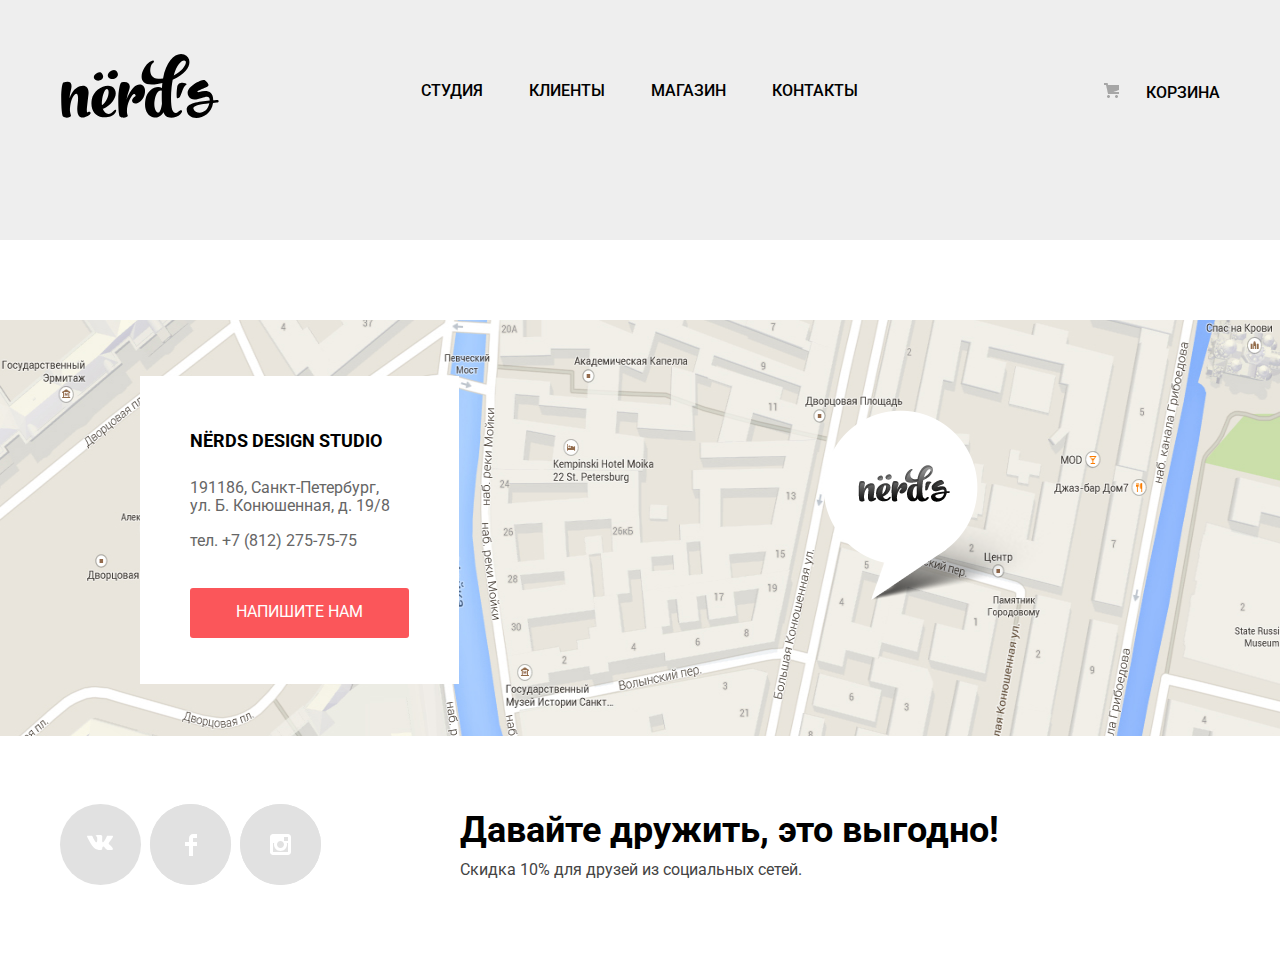
==== commit 19c59f5a: "fix" ====
--- a/blank.html
+++ b/blank.html
@@ -15,7 +15,7 @@
 <body class="body">
 <header class="main-header">
   <nav class="main-navigation">
-    <a class="main-header-logo">
+    <a class="main-header-logo" href="index.html">
       <img src="img/nerds-logo.svg" width="160" height="65" alt="Логотип Нёрдс">
     </a>
     <ul class="site-navigation">
@@ -31,8 +31,9 @@
       </a>
     </div>
   </nav>
+  <div class="header-title-hidden">
+  </div>
 </header>
-
 <footer class="main-footer">
   <div class="footer-contacts">
     <img class="contacts-map" src="img/map.jpg" width="1440" height="416" alt="Местонахождение студии Нёрдс">
--- a/css/style.css
+++ b/css/style.css
@@ -46,15 +46,6 @@
   background-color: var(--basic-white);
 }
 
-/*  min-height: 100%;*/
-/*display: grid;*/
-/*grid-template-rows:*/
-/*  min-content*/
-/*  1fr*/
-/*  min-content;*/
-/*align-content: start;*/
-
-
 a {
   text-decoration: none;
 }
@@ -75,50 +66,48 @@
   display: block;
   width: 240px;
   height: 50px;
-  padding-top: 17px;
   border-radius: 3px;
   box-sizing: border-box;
-  margin-bottom: 50px;
+  padding-top: 13px;
+  margin-bottom: 61px;
+}
+
+
+.button:hover,
+.button-red:hover {
+  background-color: var(--active-dark-red);
 }
 
 .button:active,
 .button-red:active {
   background-color: var(--active-extra-dark-red);
-}
-
-.button:hover,
-.button-red:hover {
-  background-color: var(--active-dark-red);
+  opacity: 30%;
 }
 
 /* Navigation */
 
 .main-header {
   background-color: var(--basic-extra-light);
+  /*max-height: 544px;*/
 }
 
 .main-navigation {
   align-items: center;
   max-width: 1160px;
-  /*padding: 0;*/
   margin: auto;
   display: grid;
   grid-template-columns: 160px 437px auto;
   justify-content: space-between;
-  /*width: 100%;*/
-  /*margin: 0 auto;*/
   vertical-align: top;
-  height: 65px;
-  padding-top: 50px;
+  height: 39px;
+  padding-top: 51px;
 }
 
 .main-header-logo {
-  /*float: left;*/
   width: 160px;
   padding: 0;
   margin-bottom: 0;
   height: 80px;
-  /*margin: 49px 202px 0 140px;*/
 }
 
 .main-header-logo:hover {
@@ -126,16 +115,7 @@
 }
 
 .main-header-logo:active {
-  opacity: 20%;
-}
-
-.navigation-wrapper {
-  /*width: 100%;*/
-  /*display: grid;*/
-  /*grid-template-columns: auto auto;*/
-  /*!*margin: 0 auto;*!*/
-  /*vertical-align: top;*/
-  /*margin-top: 75px;*/
+  opacity: 30%;
 }
 
 .site-navigation {
@@ -143,12 +123,16 @@
   grid-template-columns: auto auto auto auto;
   list-style-type: none;
   width: 437px;
-  padding-left: 39px;
-  /*margin-left: 157px;*/
+  padding: 0;
 }
 
 .site-navigation li {
-  margin-right: 45px;
+  margin-right: 46px;
+  padding: 9px 0 13px;
+}
+
+.menu-active {
+  border-bottom: 2px solid var(--basic-red);
 }
 
 .site-navigation a,
@@ -158,22 +142,25 @@
   line-height: 30px;
   color: var(--basic-black);
   text-decoration: none;
+  font-weight: 500;
+}
+
+.site-navigation a:hover,
+.basket-navigation a:hover {
+  color: var(--basic-red);
 }
 
 .site-navigation a:active,
 .basket-navigation a:active {
   opacity: 30%;
-}
-
-.site-navigation a:hover,
-.basket-navigation a:hover {
-  color: var(--basic-red);
-}
-
-.basket-navigation {
+  color: var(--basic-black);
+}
+
+.basket-navigation a {
   text-align: right;
-  padding-bottom: 0;
+  /*padding-bottom: 0;*/
   margin-top: 3px;
+  padding-left: 45px;
 }
 
 .icon-basket {
@@ -197,19 +184,14 @@
 
 .slider {
   width: 1160px;
-  height: 431px;
+  height: 456px;
   overflow: hidden;
-  /*background-color: var(--basic-extra-light);*/
-  /*min-height: 100vh;*/
   margin: auto;
 }
 
 .slider-description {
   display: grid;
   grid-template-columns: 1fr auto;
-  /*grid-template-rows: auto auto auto;*/
-  /*width: 1157px;*/
-  /*margin: 9px 143px 80px 140px;*/
 }
 
 .first .slider-headline {
@@ -250,29 +232,35 @@
 }
 
 .slider-controls {
+  position: relative;
+}
+
+.button.first-button::before {
   position: absolute;
-  top: 430px;
-  left: 676px;
-  /*z-index: 20;*/
-  /*display: block;*/
-  /*width: 88px;*/
-  /*justify-content: space-between;*/
+  content: "";
+  width: 8px;
+  height: 8px;
+  top: 5px;
+  border-radius: 50%;
+  left: 5px;
+  border: 2px solid #C1C1C1;
+  box-sizing: border-box;
 }
 
 .slider-controls button {
-  /*padding: 0;*/
+  position: relative;
   width: 18px;
   height: 18px;
   border: none;
   background-color: var(--basic-white);
   border-radius: 50%;
-  margin-right: 13px;
-}
-
-.first-button {
-  /*border: 2px solid var(--special-button);*/
-  box-shadow: 0 2px 2px 0 var(--special-cost);
-  cursor: pointer;
+
+  vertical-align: middle;
+  display: inline-block;
+  top: 338px;
+  left: 535px;
+  padding: 0;
+  margin: 0 15px 0 0;
 }
 
 /* Features */
@@ -283,12 +271,20 @@
 }
 
 .features {
-  /*height: 507px;
-  margin-bottom: 73px;*/
+  width: 1160px;
   margin: 80px auto 0;
-  width: 1160px;
   padding-bottom: 80px;
   border-bottom: 1px solid var(--basic-extra-light);
+}
+
+@media (max-width: 1200px) {
+  .features {
+    margin-top: 80px;
+    margin-bottom: 0;
+    width: 1160px;
+    padding-bottom: 80px;
+    border-bottom: 1px solid var(--basic-extra-light);
+  }
 }
 
 .features-list {
@@ -332,7 +328,7 @@
   width: 160px;
   height: 50px;
   margin-top: 15px;
-  /*margin: 32px 240px 80px 240px;*/
+  border-radius: 3px;
 }
 
 .button-red {
@@ -378,7 +374,7 @@
   width: 651px;
   height: 91px;
   color: var(--basic-black);
-  margin: 45px 0 32px 1px;
+  margin: 41px 0 32px 4px;
 }
 
 .content p {
@@ -389,8 +385,8 @@
 .benefits-list-title {
   text-transform: uppercase;
   font-weight: bold;
-  margin-bottom: 20px;
-  margin-top: 42px;
+  margin-bottom: 22px;
+  margin-top: 40px;
 }
 
 .benefits-list ul {
@@ -401,7 +397,7 @@
 
 .benefits-item {
   margin-right: 10px;
-  margin-bottom: 25px;
+  margin-bottom: 24px;
   position: relative;
 }
 
@@ -425,7 +421,7 @@
 .sidebar-img {
   width: 360px;
   height: 208px;
-  margin-bottom: 14px;
+  margin-bottom: 11px;
   padding-left: 5px;
 }
 
@@ -479,41 +475,69 @@
 .partners-list {
   display: flex;
   justify-content: space-between;
-  height: 162px;
+  height: 177px;
   align-items: center;
-  /*margin-bottom: 100px;*/
   border-bottom: 1px solid var(--basic-extra-light);
   max-width: 1160px;
-  /*margin-top: 20px;*/
   list-style: none;
-  margin: 0;
-  padding: 0;
-  margin-left: 148px;
-
-}
-
-/*.partner-list li {*/
-/*  width: 298px;*/
-/*}*/
+  padding: 0;
+  margin: 0px auto;
+  vertical-align: middle;
+}
 
 .partner-item {
   opacity: 20%;
+  padding-left: 7px;
+  padding-top: 16px;
+
   /*margin-bottom: 20px;*/
-  /*width: 298px;*/
-}
-
-.border-right {
-  padding-right: 48px;
+  /*min-width: 298px;*/
+  /*align-items: center;*/
+}
+
+.partners-list li {
+  display: contents;
+}
+
+.partners-list li:last-child {
+  margin-left: 50px;
+}
+
+.partners-list :not(:last-child):after {
+  content: "";
+  position: relative;
+  height: 1px;
+  width: 1px;
+  padding-top: 52px;
   border-right: 2px solid var(--basic-extra-light);
-  height: 52px;
-  margin-bottom: 37px;
-  margin-left: 13px;
 }
 
 .partner-item-img {
   opacity: 20%;
-  height: 90px;
-  padding-right: 63px;
+  margin-left: 28px;
+  /*padding-right: 63px;*/
+  /*align-items: center;*/
+}
+
+.html-academy {
+  margin-left: 25px;
+  min-width: 199px;
+  padding-right: 13px;
+}
+
+.barber {
+  margin-left: 8px;
+  padding-right: 5px;
+}
+
+.pink {
+  padding-right: 16px;
+  margin-left: 25px;
+}
+
+.mishka {
+  margin-right: 43px;
+  margin-top: 4px;
 }
 
 .partner-item:hover {
@@ -543,7 +567,7 @@
   display: block;
   position: absolute;
   margin-left: 140px;
-  margin-top: 54px;
+  margin-top: 56px;
   /*margin-bottom: 54px;*/
   /*padding-left: 50px;*/
   width: 319px;
@@ -561,9 +585,8 @@
   display: grid;
   position: relative;
   /*width: 100%;*/
-  margin-top: 60px;
   max-width: 1440px;
-  margin: auto;
+  margin: 60px auto auto auto;
 }
 
 .footer-main-contacts p,
@@ -575,7 +598,7 @@
   font-size: 18px;
   line-height: 30px;
   font-weight: bold;
-  margin-top: 51px;
+  margin-top: 50px;
   margin-bottom: 23px;
   color: var(--basic-black);
 }
@@ -594,15 +617,16 @@
 }
 
 .contacts-map {
-  width: 1440px;
   height: 416px;
+  /*margin-top: 10px;*/
 }
 
 .contacts-map-marker {
   width: 231px;
   height: 190px;
-  padding: 90px 387px 140px 822px;
   position: absolute;
+  left: 823px;
+  top: 90px;
 }
 
 .button.contacts {
@@ -627,9 +651,8 @@
 
 .footer-social ul {
   list-style: none;
-  display: flex;
-  flex-wrap: wrap;
-  justify-content: space-between;
+  display: grid;
+  grid-template-columns: 90px 90px 90px;
   width: 261px;
   padding-left: 0;
 }
@@ -637,22 +660,15 @@
 .social-button {
   width: 81px;
   height: 81px;
-  margin-right: 9px;
+
   background-color: var(--basic-light);
   color: var(--basic-white);
   text-align: center;
-  /*vertical-align: middle;*/
   border-radius: 50%;
-  margin: auto;
-}
-
-.footer-social img {
-  padding-top: 30px;
-}
-
-/*.social-button a {*/
-/*  padding-top: 30px;*/
-/*}*/
+  display: flex;
+  align-items: center;
+  justify-content: center;
+}
 
 .social-button:hover {
   background-color: var(--active-dark-red);
@@ -685,7 +701,7 @@
 /*modal*/
 
 .modal {
-  /*display: none;*/
+  display: none;
   position: absolute;
   box-shadow: 0 20px 40px rgba(0, 0, 0, 0.4);
   background-position: 0 0;
@@ -693,9 +709,9 @@
   height: 590px;
   top: 1705px;
   background: var(--basic-white);
-  left: 0;
   right: 0;
   margin: auto;
+  left: 0;
 }
 
 .modal h4 {
@@ -710,9 +726,22 @@
   height: 21px;
   width: 21px;
   opacity: 30%;
+  /*background-position: right;*/
+  background-color: var(--basic-white);
+  margin-top: 78px;
+  /*margin-right: 90px;*/
+  margin-left: 431px;
+  padding: 0;
   border: none;
-  background-position: right;
-  background-color: var(--basic-white);
+}
+
+.modal-close:hover {
+  opacity: 100%;
+}
+
+.modal-close:active {
+  opacity: 10%;
+  outline: none;
 }
 
 .modal-title {
@@ -720,46 +749,51 @@
   flex-direction: row;
 }
 
-.modal-icon-user,
-.modal-icon-password,
-.modal-icon-text {
-  opacity: 50%;
-}
-
-.login-form input[type="email"],
-.login-form input[type="text"] {
+/*.modal-icon-user,*/
+/*.modal-icon-password,*/
+/*.modal-icon-text {*/
+/*  opacity: 50%;*/
+/*}*/
+
+.login-item input[type="email"],
+.login-item input[type="text"],
+.login-item textarea {
   font: inherit;
-  color: var(--active-black);
   border: 2px solid var(--active-grey);
   font-size: 16px;
   line-height: 18px;
-}
-
-.login-form input[type="email"]:hover,
-.login-form input[type="text"]:hover {
+  border-radius: 3px;
+  outline: none;
+}
+
+.login-item input::placeholder,
+.login-item input::placeholder:hover,
+.login-item textarea::placeholder,
+.login-item textarea::placeholder:hover {
+  color: var(--active-black);
+  opacity: 50%;
+}
+
+.login-item input[type="email"]:hover,
+.login-item input[type="text"]:hover,
+.login-item textarea:hover {
   font: inherit;
-  border: var(--active-border-grey);
-}
-
-.login-form input[type="email"]:focus,
-.login-form input[type="text"]:focus {
+  border: 2px solid var(--active-border-grey);
+}
+
+.login-item input[type="email"]:focus,
+.login-item input[type="text"]:focus,
+.login-item textarea:focus {
   font: inherit;
-  border: var(--basic-black);
-}
-
-.login-form input[type="email"]:invalid,
-.login-form input[type="text"]:invalid {
+  border: 2px solid var(--basic-black);
+}
+
+.login-item input[type="email"]:invalid,
+.login-item input[type="text"]:invalid,
+.login-item textarea:invalid {
   font: inherit;
-  border: var(--active-dark-red);
+  border: 2px solid var(--active-dark-red);
   color: var(--active-dark-red);
-}
-
-.modal-close:hover {
-  color: var(--basic-red);
-}
-
-.modal-close:active {
-  opacity: 10%;
 }
 
 .login-form label {
@@ -774,11 +808,10 @@
   display: block;
   width: 259px;
   height: 50px;
-  padding: 3px 0 0 3px;
-  margin-top: 47px;
+  margin-top: 30px;
   margin-left: 0;
   margin-right: 1px;
-  padding-bottom: 15px;
+  padding: 17px 0 15px 3px;
 }
 
 .login-form {
@@ -801,32 +834,31 @@
 .login-item-user {
   width: 360px;
   height: 77px;
-  /*padding-top: 16px;*/
-  /*padding-left: 16px;*/
-}
-
-.login-item textarea {
-  width: 740px;
-  height: 99px;
+}
+
+.login-item-text {
+  width: 760px;
+  height: 145px;
+  margin-top: 34px;
   resize: none;
-  padding-left: 16px;
-  padding-top: 15px;
-}
-
-.login-item-text input {
+}
+
+.login-item-text textarea {
   height: 118px;
   width: 100%;
+  padding-left: 14px;
+  padding-top: 14px;
+  box-sizing: border-box;
+  border: 2px solid var(--active-grey);
 }
 
 .login-item-email input,
 .login-item-user input {
-  height: 45px;
-  width: 340px;
+  height: 50px;
+  width: 360px;
   padding-left: 14px;
-}
-
-.login-item-text {
-  margin-top: 19px
+  box-sizing: border-box;
+  margin-top: 19px;
 }
 
 /*correct*/
@@ -852,11 +884,14 @@
 .header-title h1 {
   font-size: 55px;
   line-height: 55px;
-  margin: 0;
-  padding-top: 77px;
-  padding-bottom: 110px;
+  padding-top: 104px;
+  padding-bottom: 107px;
   text-align: center;
-  margin-bottom: 53px;
+  margin: 0 0 55px;
+}
+
+.header-title-hidden {
+  height: 150px;
 }
 
 /*.header-title {*/
@@ -871,9 +906,10 @@
   font-size: 16px;
   line-height: 20px;
   display: grid;
-  grid-template-columns: 541px 1fr;
-  width: 1157px;
+  grid-template-columns: 400px 1fr;
+  width: 1160px;
   height: 2080px;
+  margin: auto;
 }
 
 /*фильтр слева*/
@@ -881,28 +917,23 @@
 .filters {
   display: flex;
   width: 260px;
-  margin-left: 140px;
   color: var(--special);
 }
 
 .container-filter {
   list-style: none;
   padding: 0;
-  margin: 0;
-}
-
-.container-filter li {
-  margin-bottom: 20px;
+  margin: 5px 0 0 35px;
+  line-height: 2.5;
 }
 
 .container-title {
   padding: 0;
-  margin: 0;
   font-weight: bold;
   font-size: 18px;
   line-height: 30px;
   text-transform: uppercase;
-  margin-bottom: 16px;
+  margin: 0px;
   color: var(--basic-black);
 }
 
@@ -917,6 +948,7 @@
   line-height: 18px;
   border: none;
   font-weight: 500;
+  margin-top: 3px;
   width: 260px;
   height: 50px;
 }
@@ -931,54 +963,134 @@
   color: rgba(0, 0, 0, 0.3);
 }
 
-.filter-label,
-.filter-label:hover {
-  color: var(--special);
-  margin-left: 19px;
-}
-
-.filter-label:active {
-  opacity: 30%;
-}
-
-.filter-label.fixed {
-  padding-top: 20px;
-  padding-bottom: 18px;
-}
-
-.filter-input {
-  color: var(--special-input);
-  opacity: 40%;
-}
-
-.filter-input:hover {
-  color: var(--special-input);
-}
-
-.filter-input {
-  opacity: 10%;
-}
-
-.filter-input:disabled + label {
-  opacity: 0.3;
-}
+
+/*Кнопки фильтрыа выбора*/
+
+
+/*.container-filter {*/
+/*  opacity: 40%;*/
+/*}*/
+
+/*.container-filter input:hover {*/
+/*  color: var(--special-input);*/
+/*}*/
+
+/*.container-filter input:disabled {*/
+/*  opacity: 10%;*/
+/*}*/
 
 .filter-box {
   border: none;
-  /*margin-left: 19px;*/
-  margin: 0;
-  padding: 0;
-  margin-bottom: 27px;
+  padding: 0;
+  margin: 0 0 35px;
+}
+
+.filter-option label {
+  position: relative;
+  display: block;
+  cursor: pointer;
+  user-select: none;
+}
+
+/* Radio input style */
+.filter-input-radio + label::before {
+  content: "";
+  position: absolute;
+  left: -35px;
+  top: 5px;
+  width: 25px;
+  height: 25px;
+  background-image: url("../img/radiobutton-off.svg");
+  background-repeat: no-repeat;
+  background-position: 0 0;
+  opacity: 0.4;
+}
+
+.filter-input-radio:checked + label::before {
+  visibility: hidden;
+}
+
+.filter-input-radio + label:hover::before {
+  opacity: 1;
+}
+
+.filter-input-radio:checked + label::after {
+  content: "";
+  position: absolute;
+  left: -35px;
+  top: 5px;
+  width: 25px;
+  height: 25px;
+  background-image: url("../img/radiobutton-on.svg");
+  background-repeat: no-repeat;
+  background-position: 0 0;
+  opacity: 0.4;
+}
+
+.filter-input-radio:checked + label:hover::after {
+  opacity: 1;
+}
+
+
+/* Checkbox style*/
+.filter-input-checkbox + label::before {
+  content: "";
+  position: absolute;
+  left: -35px;
+  top: 5px;
+  width: 25px;
+  height: 25px;
+  background-image: url("../img/checkbox-unchecked.svg");
+  background-repeat: no-repeat;
+  background-position: 0 0;
+  opacity: 0.4;
+}
+
+.filter-input-checkbox + label:hover::before {
+  opacity: 1;
+}
+
+.filter-input-checkbox:checked + label::before {
+  visibility: hidden;
+}
+
+.filter-input-checkbox:checked + label::after {
+  content: "";
+  position: absolute;
+  left: -35px;
+  top: 5px;
+  width: 25px;
+  height: 25px;
+  background-image: url("../img/checkbox-checked.svg");
+  background-repeat: no-repeat;
+  background-position: 0 0;
+  opacity: 0.4;
+}
+
+.filter-input-checkbox:checked + label:hover::after {
+  opacity: 1;
+}
+
+.visually-hidden-control {
+  position: absolute;
+  width: 1px;
+  height: 1px;
+  margin: -1px;
+  border: 0;
+  padding: 0;
+  white-space: nowrap;
+  clip-path: inset(100%);
+  clip: rect(0 0 0 0);
+  overflow: hidden;
 }
 
 /*фильтр Стоимость*/
 
 .filter-cost {
-  margin: 0;
   padding: 0;
   border: none;
   width: 260px;
-  margin-bottom: 54px;
+  margin: 0 0 54px;
   text-transform: uppercase;
 }
 
@@ -988,7 +1100,7 @@
 
 .range-filter {
   width: 260px;
-  padding-top: 32px;
+  padding-top: 50px;
 }
 
 .filter-item legend {
@@ -1001,7 +1113,7 @@
 .range-controls {
   position: relative;
   height: 41px;
-  margin-bottom: 13px;
+  margin-bottom: 11px;
   padding-top: 39px;
   padding-right: 20px;
   padding-left: 20px;
@@ -1069,8 +1181,10 @@
 
 .max-price input {
   padding-right: 8px;
-  padding-bottom: 6px;
-  padding-left: 16px;
+  padding-bottom: 9px;
+  padding-left: 8px;
+  margin-left: 9px;
+  width: 63px;
 }
 
 /*сортировка каталога сверху*/
@@ -1079,7 +1193,8 @@
   display: grid;
   /*grid-template-columns: 134px 60px 60px 101px 40px;*/
   grid-template-columns: 134px auto 40px;
-  width: 762px;
+  width: 758px;
+  height: 55px;
 }
 
 .catalog-sort-title {
@@ -1128,18 +1243,17 @@
 }
 
 .sort-name a {
-  padding-right: 21px;
+  padding-right: 22px;
 }
 
 .sort-name {
-  /*margin-right: 22px;*/
   height: 18px;
   margin: 5px 0 54px 266px;
   padding: 0;
 }
 
-.triangle-up {
-  padding-left: 18px;
+.triangle-down {
+  margin-right: 14px;
 }
 
 .triangle-up,
@@ -1160,9 +1274,9 @@
 .triangle-set {
   display: inline;
   flex-direction: row;
-  margin: 0;
   padding: 0;
   width: 40px;
+  margin: 3px 0 0;
 }
 
 /*Шаблоны*/
@@ -1173,8 +1287,9 @@
   flex-wrap: wrap;
   align-content: flex-start;
   width: 758px;
-  margin: 0;
-  padding: 0;
+  margin: 22px 0 0 0;
+  padding: 0;
+  border-collapse: collapse;
 }
 
 .catalog-list button {
@@ -1187,38 +1302,34 @@
 .catalog-item {
   display: block;
   position: relative;
-  margin: 0;
-  padding: 0;
   vertical-align: top;
   width: 358px;
-  padding-bottom: 28px;
+  height: 615px;
+  margin: 0 0 35px;
+  object-fit: contain;
 }
 
 .catalog-span {
-  width: 360px;
+  width: 358px;
   height: 40px;
-  border-radius: 5px;
+  border-radius: 5px 5px 0 0;
   opacity: 0.12;
 }
 
-.catalog-span:hover {
-  color: var(--special-input);
-  opacity: 1;
-}
-
 .odd {
-  padding-left: 42px;
-  /*padding-bottom: 26px;*/
-}
+  margin-left: 42px;
+}
+
+/*Всплывающее окно каталога*/
 
 
 .catalog-title {
   text-transform: uppercase;
   font-size: 18px;
   line-height: 30px;
-  margin-bottom: 12px;
   color: var(--basic-black);
   text-align: center;
+  margin-top: 26px;
 }
 
 .catalog-title:hover {
@@ -1226,6 +1337,7 @@
 }
 
 .catalog-title:active {
+  color: var(--basic-black);
   opacity: 30%;
 }
 
@@ -1233,13 +1345,65 @@
   line-height: 18px;
   text-align: center;
   color: var(--special-grey);
+  margin-bottom: 32px;
+  width: 255px;
+  margin-left: 51px;
+  margin-top: 13px;
 }
 
 .catalog-block {
-  /*visibility: hidden;*/
-  /*top: 231px;*/
+  background: var(--basic-extra-light);
+  height: 231px;
+  width: 358px;
+  position: absolute;
+  top: 387px;
+  border-radius: 0 0 5px 5px;
+  text-align: center;
   display: none;
-  position: absolute;
+}
+
+.open .catalog-block {
+  display: block;
+}
+
+.open img {
+  box-shadow: 0 6px 15px rgba(0, 0, 0, 0.4);
+}
+
+.catalog-span img {
+  box-shadow: 0 0 0 0;
+}
+
+.catalog-span:hover img.site-item {
+  box-shadow: 0 6px 15px rgba(0, 0, 0, 0.4);
+}
+
+
+.catalog-item:hover .catalog-span {
+  opacity: 1;
+}
+
+.catalog-item:hover img.site-item{
+  box-shadow: 0 6px 15px rgba(0, 0, 0, 0.4);
+}
+
+
+.site-item:hover {
+  box-shadow: 0 6px 15px rgba(0, 0, 0, 0.4);
+}
+
+.catalog-item:hover .catalog-block {
+  display: block;
+}
+
+.catalog-block h3 {
+  margin-bottom: 13px;
+}
+
+.catalog-block button {
+  width: 200px;
+  margin: auto;
+  padding: 3px 0 0 0;
 }
 
 /*Кнопки под шаблонами*/
@@ -1248,13 +1412,9 @@
   list-style: none;
   display: flex;
   flex-wrap: wrap;
-  margin: 0;
-  padding: 0;
-  /*display: grid;
-  grid-template-columns: 20px 20px 20px 20px;*/
-  margin-top: 36px;
-}
-
+  padding: 0;
+  margin: 36px auto auto;
+}
 
 .pagination-item a {
   text-align: center;
@@ -1268,8 +1428,9 @@
   margin: 0 11px 11px 0;
   width: 50px;
   height: 50px;
-  padding: 15px 17px 14px 21px;
+  padding: 15px 19px 14px 20px;
   border: none;
+  border-radius: 3px;
 }
 
 .pagination-item {
@@ -1289,19 +1450,25 @@
 .pagination-item-current a:hover,
 .pagination-item-current a:active {
   background-color: var(--basic-white);
-  border: var(--special-border);
-}
+  border: 3px solid var(--special-border);
+  width: 44px;
+  height: 44px;
+  padding: 12px 17px 12px 17px;
+}
+
 
 .pagination-item-next a {
   width: 260px;
   height: 50px;
-  padding: 17px 77px 15px 80px;
+  padding: 15px 77px 15px 77px;
+  border-radius: 3px;
 }
 
 /*GRID*/
 
 .page {
   height: 100%;
+  overflow: scroll;
 }
 
 .container {
@@ -1312,13 +1479,11 @@
 .index-columns {
   display: flex;
   justify-content: space-between;
-  margin-right: 130px;
-  margin-left: 131px;
+  margin: auto;
   padding-top: 34px;
-  padding-bottom: 65px;
+  padding-bottom: 49px;
   border-bottom: 1px solid var(--basic-extra-light);
   max-width: 1160px;
-  margin: auto;
 }
 
 /*@keyframes slider-description {
